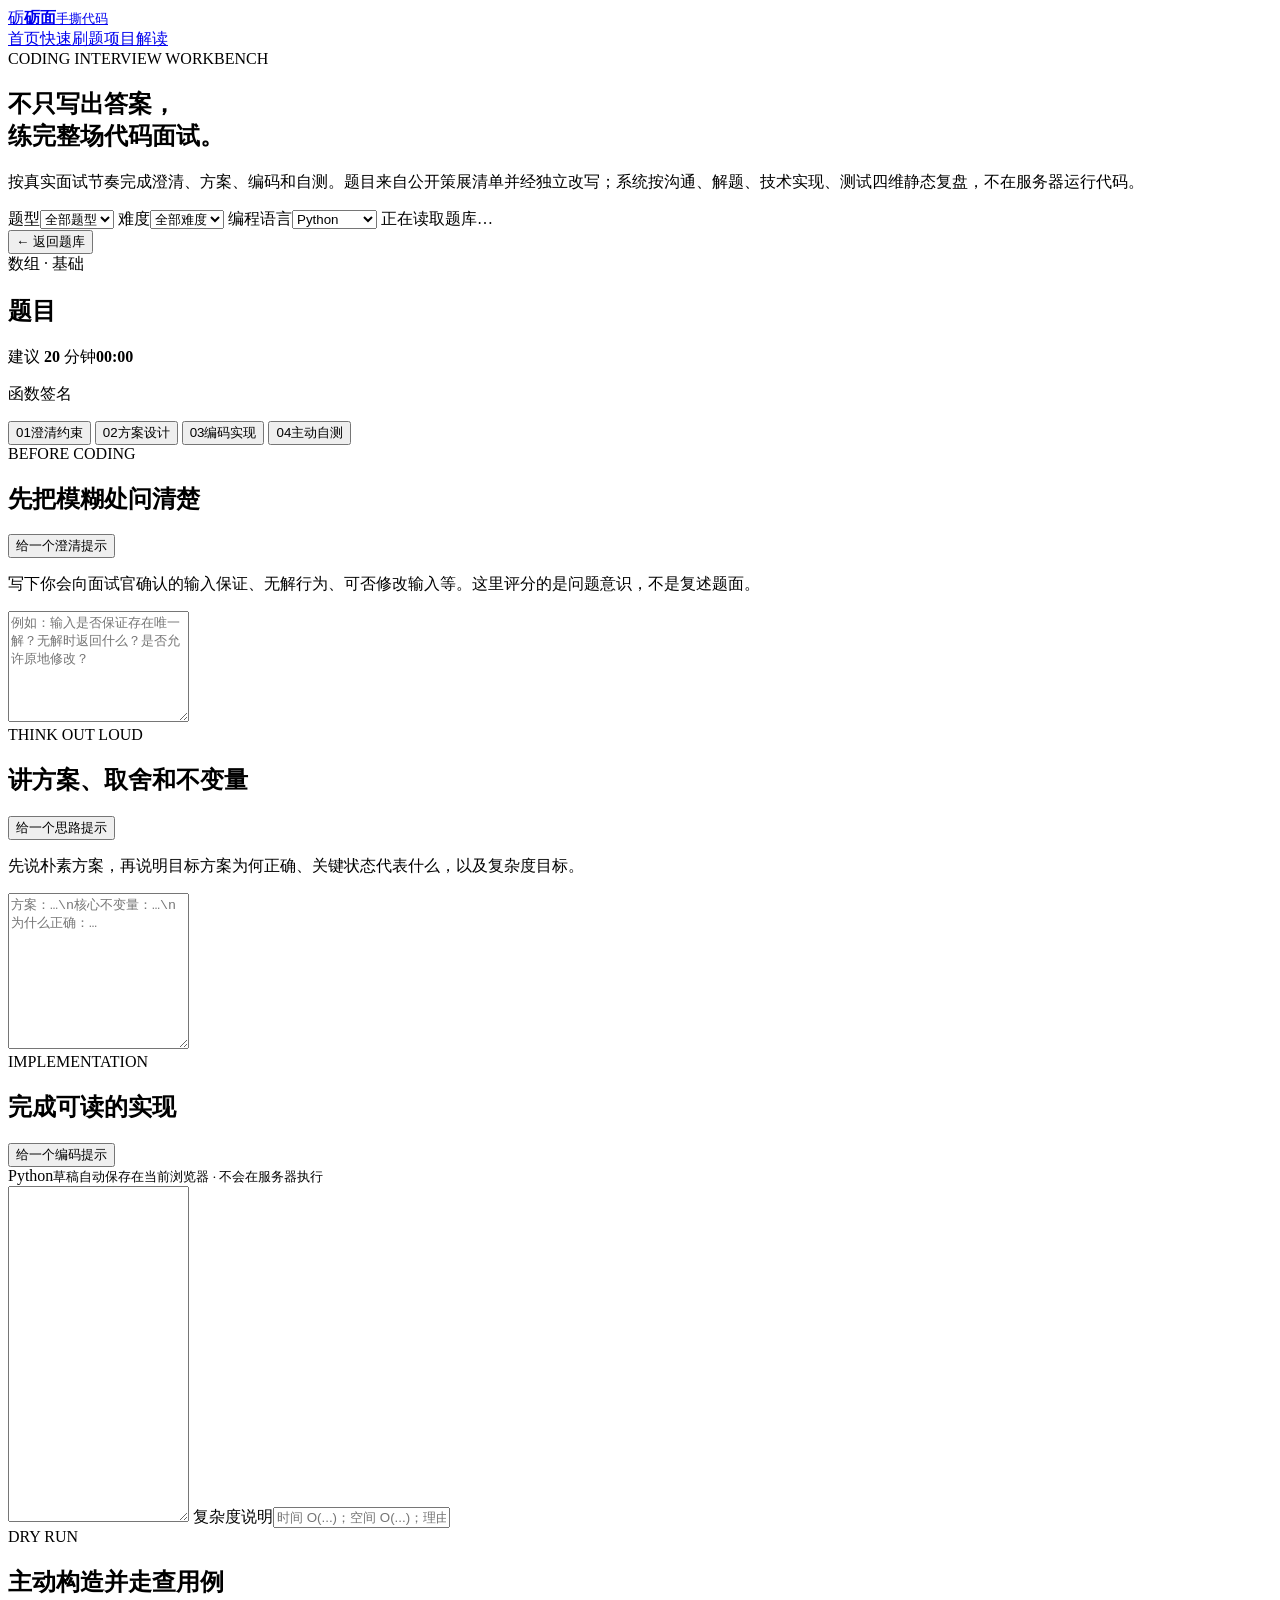
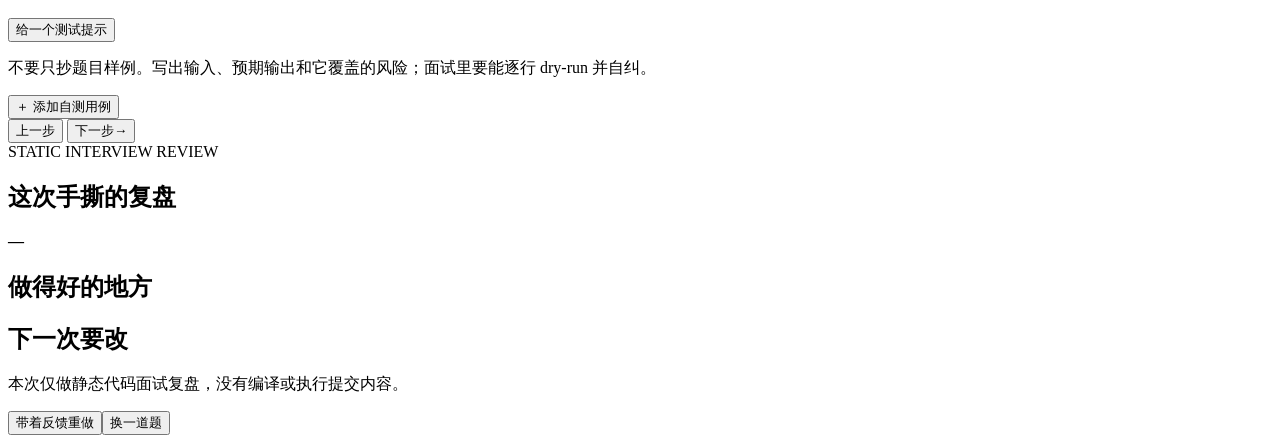
==== public/coding.html @ c48bd137 "feat: add standalone coding interview workbench" ====
<!doctype html>
<html lang="zh-CN">
  <head>
    <meta charset="utf-8">
    <meta name="viewport" content="width=device-width, initial-scale=1">
    <meta name="theme-color" content="#f6f4ef">
    <meta name="description" content="真实题库驱动的分阶段手撕代码训练：澄清、方案、实现、自测与四维复盘。">
    <title>手撕代码 · 砺面</title>
    <link rel="stylesheet" href="/assets/app.css?v=20260830-coding-workbench">
    <link rel="stylesheet" href="/assets/coding.css?v=20260830-coding-workbench">
  </head>
  <body class="coding-page">
    <header class="site-header coding-header">
      <a class="brand" href="/" aria-label="砺面首页"><span class="brand-mark" aria-hidden="true">砺</span><span><strong>砺面</strong><small>手撕代码</small></span></a>
      <nav class="header-actions" aria-label="代码训练导航"><a class="text-link" href="/">首页</a><a class="text-link" href="/practice">快速刷题</a><a class="text-link" href="/project">项目解读</a></nav>
    </header>

    <main class="coding-shell">
      <section class="coding-landing" id="codingLanding">
        <header class="coding-hero">
          <div><span class="eyebrow"><span></span> CODING INTERVIEW WORKBENCH</span><h1>不只写出答案，<br>练完整场代码面试。</h1></div>
          <p>按真实面试节奏完成澄清、方案、编码和自测。题目来自公开策展清单并经独立改写；系统按沟通、解题、技术实现、测试四维静态复盘，不在服务器运行代码。</p>
        </header>

        <div class="coding-filters" aria-label="题库筛选">
          <label>题型<select id="codingTopic"><option value="">全部题型</option></select></label>
          <label>难度<select id="codingDifficulty"><option value="">全部难度</option><option value="easy">基础</option><option value="medium">进阶</option></select></label>
          <label>编程语言<select id="codingLanguage"><option value="python">Python</option><option value="java">Java</option><option value="go">Go</option><option value="javascript">JavaScript</option></select></label>
          <span class="coding-bank-status" id="codingBankStatus">正在读取题库…</span>
        </div>
        <div class="coding-question-grid" id="codingQuestionList" aria-live="polite"></div>
      </section>

      <section class="coding-workbench is-hidden" id="codingWorkbench">
        <header class="coding-workbench-head">
          <button class="coding-back" id="codingBack" type="button">← 返回题库</button>
          <div><span id="codingMeta">数组 · 基础</span><h1 id="codingTitle">题目</h1></div>
          <div class="coding-clock"><span>建议 <b id="codingRecommended">20</b> 分钟</span><strong id="codingElapsed">00:00</strong></div>
        </header>

        <article class="coding-prompt-card">
          <p id="codingPrompt"></p>
          <div class="coding-signature"><span>函数签名</span><code id="codingSignature"></code></div>
          <ul id="codingConstraints"></ul>
          <div class="coding-examples" id="codingExamples"></div>
        </article>

        <nav class="coding-stage-nav" aria-label="作答阶段">
          <button class="is-active" data-stage="clarify" type="button"><span>01</span>澄清约束</button>
          <button data-stage="approach" type="button"><span>02</span>方案设计</button>
          <button data-stage="code" type="button"><span>03</span>编码实现</button>
          <button data-stage="test" type="button"><span>04</span>主动自测</button>
        </nav>

        <section class="coding-stage" data-panel="clarify">
          <header><div><span>BEFORE CODING</span><h2>先把模糊处问清楚</h2></div><button class="coding-hint" data-hint="clarify" type="button">给一个澄清提示</button></header>
          <p>写下你会向面试官确认的输入保证、无解行为、可否修改输入等。这里评分的是问题意识，不是复述题面。</p>
          <textarea id="codingAssumptions" rows="7" maxlength="3000" placeholder="例如：输入是否保证存在唯一解？无解时返回什么？是否允许原地修改？"></textarea>
        </section>
        <section class="coding-stage is-hidden" data-panel="approach">
          <header><div><span>THINK OUT LOUD</span><h2>讲方案、取舍和不变量</h2></div><button class="coding-hint" data-hint="approach" type="button">给一个思路提示</button></header>
          <p>先说朴素方案，再说明目标方案为何正确、关键状态代表什么，以及复杂度目标。</p>
          <textarea id="codingApproach" rows="10" maxlength="5000" placeholder="方案：…\n核心不变量：…\n为什么正确：…"></textarea>
        </section>
        <section class="coding-stage is-hidden" data-panel="code">
          <header><div><span>IMPLEMENTATION</span><h2>完成可读的实现</h2></div><button class="coding-hint" data-hint="code" type="button">给一个编码提示</button></header>
          <div class="coding-editor-head"><span id="codingEditorLanguage">Python</span><small>草稿自动保存在当前浏览器 · 不会在服务器执行</small></div>
          <textarea class="coding-editor" id="codingCode" rows="22" maxlength="20000" spellcheck="false"></textarea>
          <label class="coding-complexity">复杂度说明<input id="codingComplexity" maxlength="2000" placeholder="时间 O(...)；空间 O(...)；理由…"></label>
        </section>
        <section class="coding-stage is-hidden" data-panel="test">
          <header><div><span>DRY RUN</span><h2>主动构造并走查用例</h2></div><button class="coding-hint" data-hint="test" type="button">给一个测试提示</button></header>
          <p>不要只抄题目样例。写出输入、预期输出和它覆盖的风险；面试里要能逐行 dry-run 并自纠。</p>
          <div id="codingTests" class="coding-test-list"></div>
          <button class="coding-add-test" id="codingAddTest" type="button">＋ 添加自测用例</button>
        </section>

        <div class="coding-workbench-actions">
          <button class="secondary-button" id="codingPrevious" type="button">上一步</button>
          <button class="primary-button coding-next" id="codingNext" type="button"><span class="button-label">下一步</span><span aria-hidden="true">→</span></button>
        </div>
      </section>

      <section class="coding-review is-hidden" id="codingReview" aria-live="polite">
        <header><div><span>STATIC INTERVIEW REVIEW</span><h1>这次手撕的复盘</h1><p id="codingReviewSummary"></p></div><strong id="codingOverallScore">—</strong></header>
        <div class="coding-dimension-grid" id="codingDimensions"></div>
        <div class="coding-review-notes"><article><h2>做得好的地方</h2><ul id="codingStrengths"></ul></article><article><h2>下一次要改</h2><ul id="codingImprovements"></ul></article></div>
        <p class="coding-execution-note">本次仅做静态代码面试复盘，没有编译或执行提交内容。</p>
        <div class="coding-review-actions"><button class="secondary-button" id="codingRetry" type="button">带着反馈重做</button><button class="primary-button coding-another" id="codingAnother" type="button">换一道题</button></div>
      </section>
    </main>
    <div class="toast-region" id="toastRegion" aria-live="polite" aria-atomic="true"></div>
    <script type="module" src="/js/coding.js?v=20260830-coding-workbench"></script>
  </body>
</html>
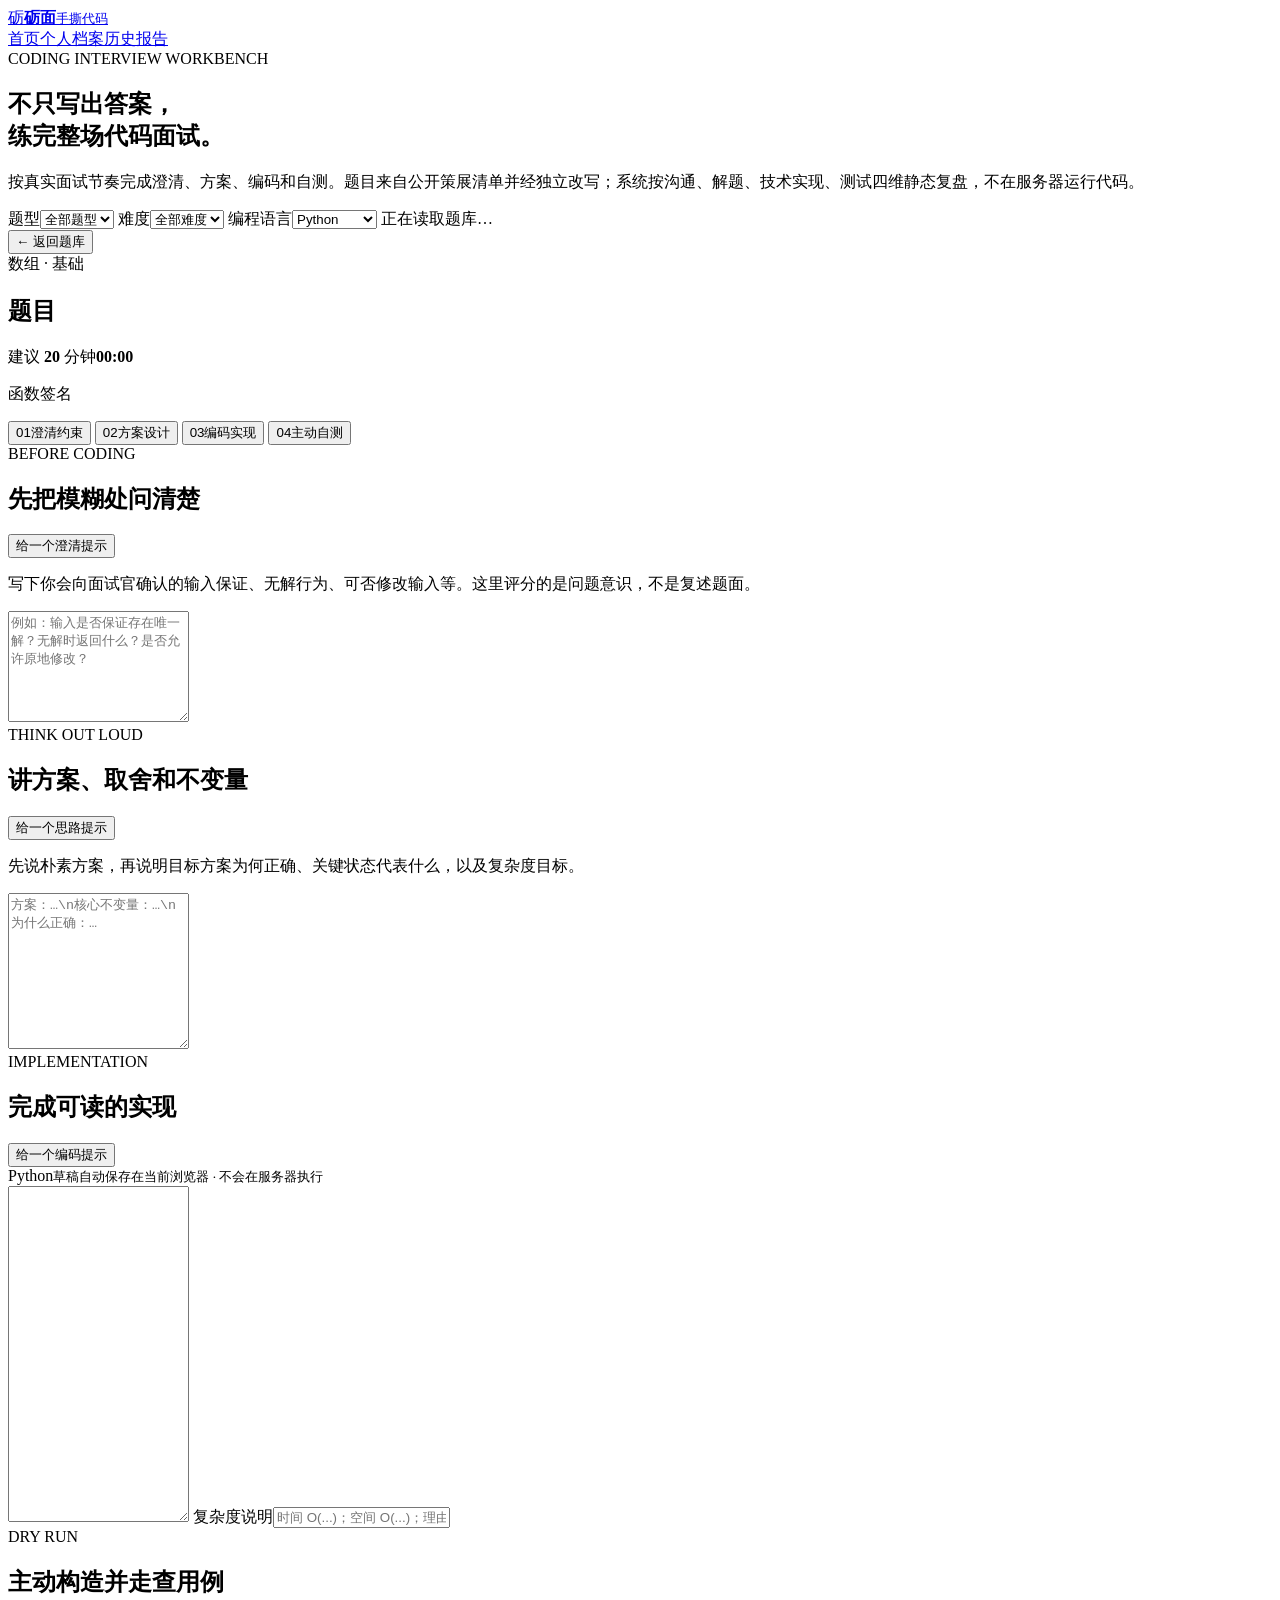
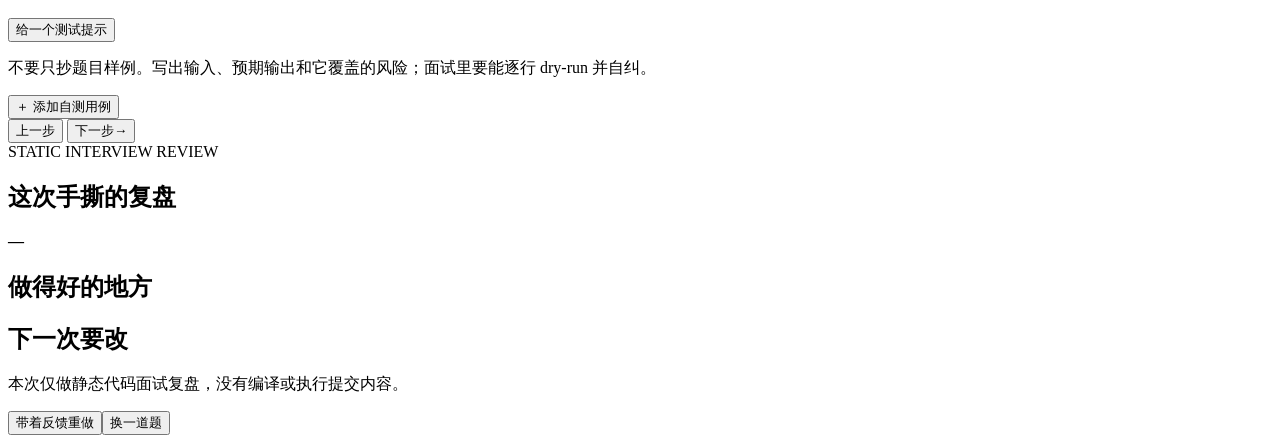
==== commit 5eacadfb: "refactor: unify primary page navigation" ====
--- a/public/coding.html
+++ b/public/coding.html
@@ -12,7 +12,7 @@
   <body class="coding-page">
     <header class="site-header coding-header">
       <a class="brand" href="/" aria-label="砺面首页"><span class="brand-mark" aria-hidden="true">砺</span><span><strong>砺面</strong><small>手撕代码</small></span></a>
-      <nav class="header-actions" aria-label="代码训练导航"><a class="text-link" href="/">首页</a><a class="text-link" href="/practice">快速刷题</a><a class="text-link" href="/project">项目解读</a></nav>
+      <nav class="header-actions" aria-label="代码训练导航"><a class="text-link" href="/">首页</a><a class="text-link" href="/#profilePanel">个人档案</a><a class="text-link" href="/report?view=history">历史报告</a></nav>
     </header>
 
     <main class="coding-shell">
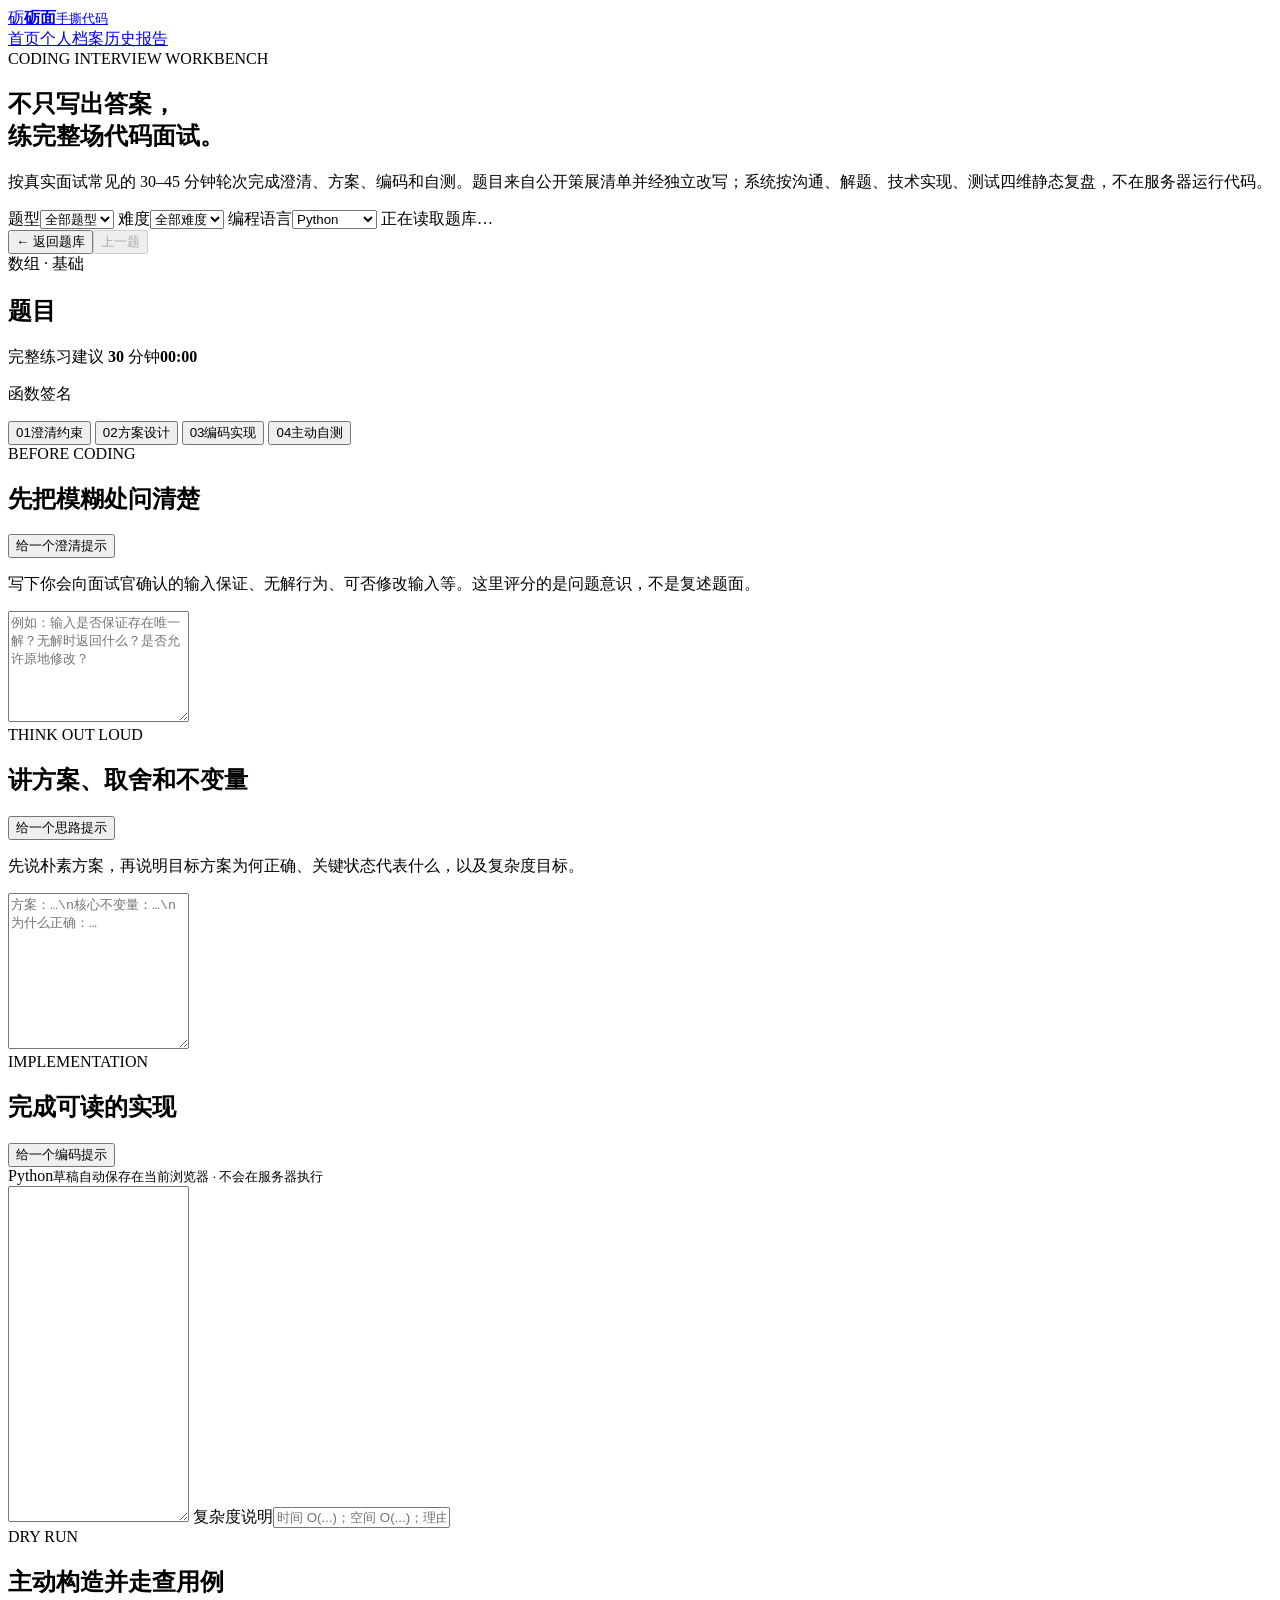
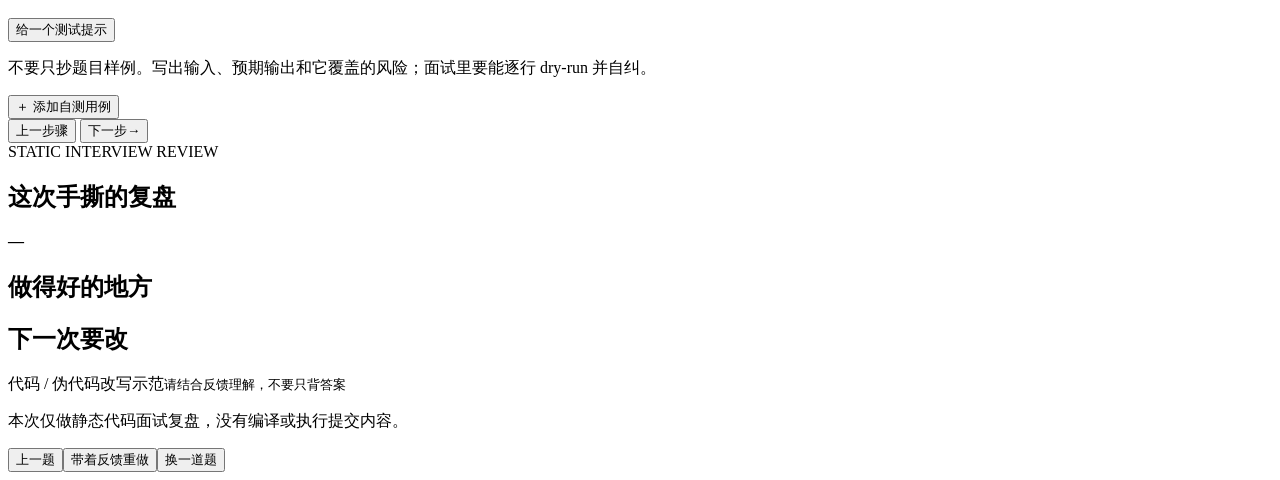
==== commit 8c783bbf: "feat: improve coding practice review and navigation" ====
--- a/public/coding.html
+++ b/public/coding.html
@@ -19,7 +19,7 @@
       <section class="coding-landing" id="codingLanding">
         <header class="coding-hero">
           <div><span class="eyebrow"><span></span> CODING INTERVIEW WORKBENCH</span><h1>不只写出答案，<br>练完整场代码面试。</h1></div>
-          <p>按真实面试节奏完成澄清、方案、编码和自测。题目来自公开策展清单并经独立改写；系统按沟通、解题、技术实现、测试四维静态复盘，不在服务器运行代码。</p>
+          <p>按真实面试常见的 30–45 分钟轮次完成澄清、方案、编码和自测。题目来自公开策展清单并经独立改写；系统按沟通、解题、技术实现、测试四维静态复盘，不在服务器运行代码。</p>
         </header>
 
         <div class="coding-filters" aria-label="题库筛选">
@@ -33,9 +33,9 @@
 
       <section class="coding-workbench is-hidden" id="codingWorkbench">
         <header class="coding-workbench-head">
-          <button class="coding-back" id="codingBack" type="button">← 返回题库</button>
+          <div class="coding-question-navigation"><button class="coding-back" id="codingBack" type="button">← 返回题库</button><button class="coding-previous-question" id="codingPreviousQuestion" type="button" disabled>上一题</button></div>
           <div><span id="codingMeta">数组 · 基础</span><h1 id="codingTitle">题目</h1></div>
-          <div class="coding-clock"><span>建议 <b id="codingRecommended">20</b> 分钟</span><strong id="codingElapsed">00:00</strong></div>
+          <div class="coding-clock"><span>完整练习建议 <b id="codingRecommended">30</b> 分钟</span><strong id="codingElapsed">00:00</strong></div>
         </header>
 
         <article class="coding-prompt-card">
@@ -76,7 +76,7 @@
         </section>
 
         <div class="coding-workbench-actions">
-          <button class="secondary-button" id="codingPrevious" type="button">上一步</button>
+          <button class="secondary-button" id="codingPrevious" type="button">上一步骤</button>
           <button class="primary-button coding-next" id="codingNext" type="button"><span class="button-label">下一步</span><span aria-hidden="true">→</span></button>
         </div>
       </section>
@@ -85,8 +85,9 @@
         <header><div><span>STATIC INTERVIEW REVIEW</span><h1>这次手撕的复盘</h1><p id="codingReviewSummary"></p></div><strong id="codingOverallScore">—</strong></header>
         <div class="coding-dimension-grid" id="codingDimensions"></div>
         <div class="coding-review-notes"><article><h2>做得好的地方</h2><ul id="codingStrengths"></ul></article><article><h2>下一次要改</h2><ul id="codingImprovements"></ul></article></div>
+        <article class="coding-improved-solution"><header><span>代码 / 伪代码改写示范</span><small>请结合反馈理解，不要只背答案</small></header><pre><code id="codingImprovedSolution"></code></pre></article>
         <p class="coding-execution-note">本次仅做静态代码面试复盘，没有编译或执行提交内容。</p>
-        <div class="coding-review-actions"><button class="secondary-button" id="codingRetry" type="button">带着反馈重做</button><button class="primary-button coding-another" id="codingAnother" type="button">换一道题</button></div>
+        <div class="coding-review-actions"><button class="secondary-button" id="codingReviewPrevious" type="button">上一题</button><button class="secondary-button" id="codingRetry" type="button">带着反馈重做</button><button class="primary-button coding-another" id="codingAnother" type="button">换一道题</button></div>
       </section>
     </main>
     <div class="toast-region" id="toastRegion" aria-live="polite" aria-atomic="true"></div>
